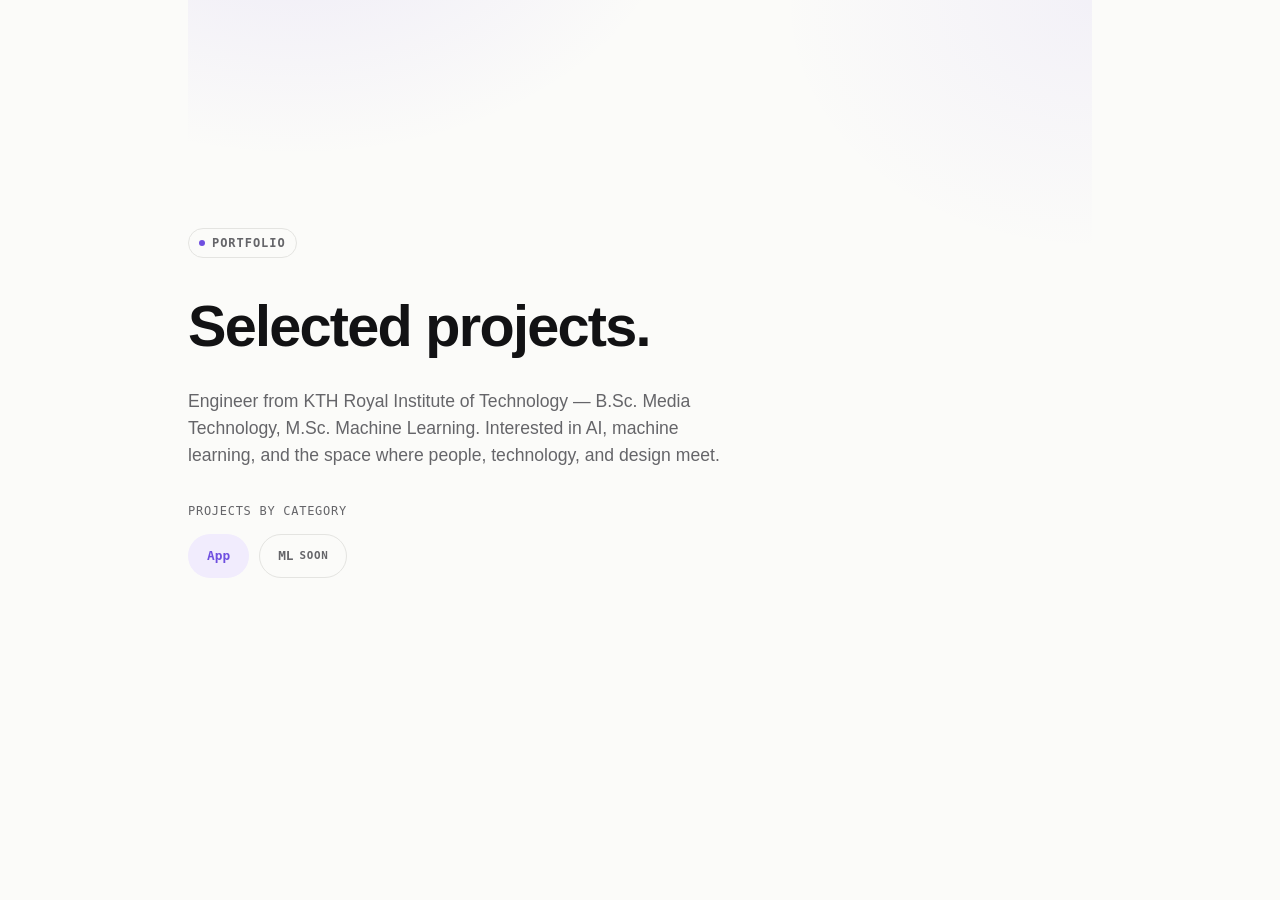
==== index.html @ e542e1f4 "Remove all name references from the portfolio The site no longer needs to identify who it belongs to" ====
<!DOCTYPE html>
<html lang="en">
<head>
<meta charset="UTF-8">
<meta name="viewport" content="width=device-width, initial-scale=1.0">
<title>Portfolio</title>
<meta name="description" content="Portfolio featuring selected projects.">
<meta name="robots" content="noindex, nofollow">
<meta name="color-scheme" content="light">
<link rel="icon" href="data:,">
<link rel="stylesheet" href="assets/css/style.css">
</head>
<body>

<div class="wrap">
  <header class="hero landing">
    <div>
      <p class="eyebrow">Portfolio</p>
      <h1>Selected projects.</h1>
      <p class="bio">Engineer from KTH Royal Institute of Technology — B.Sc. Media Technology, M.Sc. Machine Learning. Interested in AI, machine learning, and the space where people, technology, and design meet.</p>
      <p class="section-label">Projects by category</p>
      <nav class="categories" aria-label="Project categories">
        <a class="cat-pill" href="app.html">App</a>
        <span class="cat-pill is-disabled">ML <span class="soon">soon</span></span>
      </nav>
    </div>
  </header>
</div>

</body>
</html>
---- assets/css/style.css ----
:root{
  --bg: #fbfbf9;
  --ink: #121214;
  --muted: #656569;
  --line: #e4e4e1;
  --accent: #6f4fe0;
  --accent-soft: #f1ecfd;
  --mono: ui-monospace, "SF Mono", "Roboto Mono", Menlo, Consolas, monospace;
  --sans: -apple-system, BlinkMacSystemFont, "Inter", "Segoe UI", Roboto, sans-serif;
  --maxw: 960px;
}

* { box-sizing: border-box; }

html { scroll-behavior: smooth; }

body{
  margin: 0;
  background: var(--bg);
  color: var(--ink);
  font-family: var(--sans);
  line-height: 1.55;
  -webkit-font-smoothing: antialiased;
  overflow-x: hidden;
}

a{ color: inherit; }

:focus-visible{
  outline: 2px solid var(--ink);
  outline-offset: 3px;
  border-radius: 2px;
}

.wrap{
  max-width: var(--maxw);
  margin: 0 auto;
  padding: 0 28px;
}

header.hero{
  position: relative;
  padding: 108px 0 76px;
  border-bottom: 1px solid var(--line);
  overflow: hidden;
  background:
    radial-gradient(600px 420px at 12% -15%, rgba(111,79,224,0.10), transparent 65%),
    radial-gradient(520px 420px at 100% 0%, rgba(111,79,224,0.06), transparent 60%);
}

/* Landing page hero: full-height, centered, no lower content to lead into */
header.hero.landing{
  min-height: 86vh;
  display: flex;
  align-items: center;
  border-bottom: none;
}

.back-link{
  display: inline-flex;
  align-items: center;
  gap: 6px;
  font-family: var(--mono);
  font-size: 0.82rem;
  font-weight: 600;
  color: var(--muted);
  text-decoration: none;
  margin: 0 0 28px;
}

.back-link:hover{ color: var(--ink); }

.scroll-hint{
  display: inline-flex;
  align-items: center;
  gap: 8px;
  font-family: var(--mono);
  font-size: 0.85rem;
  color: var(--muted);
  margin: 14px 0 0;
}

.scroll-hint .chevron{
  display: inline-block;
  animation: scroll-bob 1.6s ease-in-out infinite;
}

@keyframes scroll-bob{
  0%, 100%{ transform: translateY(0); }
  50%{ transform: translateY(4px); }
}

@media (prefers-reduced-motion: reduce){
  .scroll-hint .chevron{ animation: none; }
}

.eyebrow{
  display: inline-flex;
  align-items: center;
  gap: 7px;
  font-family: var(--mono);
  font-size: 12px;
  letter-spacing: 0.08em;
  text-transform: uppercase;
  color: var(--muted);
  background: rgba(251,251,249,0.7);
  border: 1px solid var(--line);
  padding: 5px 10px;
  border-radius: 999px;
  margin: 0 0 24px;
  font-weight: 600;
}

.eyebrow::before{
  content: "";
  width: 6px;
  height: 6px;
  border-radius: 50%;
  background: var(--accent);
  flex-shrink: 0;
}

h1{
  font-size: clamp(2.4rem, 6vw, 3.6rem);
  margin: 0 0 16px;
  letter-spacing: -0.03em;
  font-weight: 700;
}

.bio{
  font-size: 1.1rem;
  color: var(--muted);
  max-width: 56ch;
  margin: 0 0 32px;
}

.section-label{
  font-family: var(--mono);
  font-size: 12px;
  letter-spacing: 0.06em;
  text-transform: uppercase;
  color: var(--muted);
  margin: 0 0 14px;
}

.categories{
  display: flex;
  gap: 10px;
}

.cat-pill{
  display: inline-flex;
  align-items: center;
  justify-content: center;
  gap: 6px;
  min-height: 44px;
  font-family: var(--mono);
  font-size: 0.8rem;
  font-weight: 600;
  text-decoration: none;
  color: var(--accent);
  background: var(--accent-soft);
  border: 1px solid transparent;
  padding: 0 18px;
  border-radius: 999px;
  transition: transform 0.15s ease, background 0.15s ease;
}

a.cat-pill:hover{
  background: var(--accent);
  color: #fff;
}

.cat-pill.is-disabled{
  color: var(--muted);
  background: transparent;
  border-color: var(--line);
}

.cat-pill .soon{
  font-size: 0.68rem;
  color: var(--muted);
  text-transform: uppercase;
  letter-spacing: 0.06em;
}

main{
  padding-bottom: 20px;
}

section.project{
  position: relative;
  padding: 72px 0;
  border-bottom: 1px solid var(--line);
}

.kicker{
  display: flex;
  align-items: center;
  gap: 10px;
  font-family: var(--mono);
  font-size: 12px;
  letter-spacing: 0.06em;
  text-transform: uppercase;
  color: var(--accent);
  font-weight: 600;
  margin: 0 0 10px;
}

.kicker .bar{
  width: 20px;
  height: 2px;
  background: var(--accent);
  flex-shrink: 0;
}

.index-no{
  font-family: var(--mono);
  font-weight: 700;
  font-size: clamp(2.6rem, 6vw, 3.6rem);
  line-height: 1;
  position: absolute;
  top: 68px;
  right: 28px;
  letter-spacing: -0.02em;
  user-select: none;
}

.index-no--1{ color: #b3a2ef; }
.index-no--2{ color: #ffb199; }

.project-copy h2{
  font-size: 1.7rem;
  margin: 0 0 14px;
  letter-spacing: -0.01em;
  font-weight: 700;
  max-width: 24ch;
}

.project-copy p{
  color: var(--muted);
  margin: 0 0 24px;
  font-size: 1.02rem;
  max-width: 62ch;
}

.stack{
  list-style: none;
  display: flex;
  flex-wrap: wrap;
  gap: 8px;
  padding: 0;
  margin: 0 0 28px;
}

.stack li{
  font-family: var(--mono);
  font-size: 0.78rem;
  color: var(--accent);
  background: var(--accent-soft);
  padding: 5px 10px;
  border-radius: 4px;
  font-weight: 600;
}

.repo-link{
  display: inline-flex;
  align-items: center;
  gap: 6px;
  text-decoration: none;
  font-weight: 700;
  font-size: 0.95rem;
  color: var(--ink);
  border-bottom: 2px solid var(--accent);
  padding: 4px 0 5px;
}

.repo-link .arrow{
  color: var(--accent);
  transition: transform 0.15s ease;
}

.repo-link:hover .arrow{ transform: translate(3px, -3px); }

/* Screenshot filmstrip */
.filmstrip{
  margin-top: 44px;
  display: flex;
  flex-wrap: wrap;
  gap: 20px;
  padding-bottom: 6px;
}

.filmstrip img{
  width: 168px;
  height: auto;
  flex-shrink: 0;
  border: 1px solid var(--line);
  border-radius: 2px;
  box-shadow: 0 10px 20px -16px rgba(17,17,20,0.25);
  background: #fff;
  display: block;
}

/* Micro Walk visual */
.stat-row{
  display: flex;
  flex-wrap: wrap;
  gap: 8px 24px;
  margin: 0 0 28px;
  font-family: var(--mono);
}

.stat{
  display: flex;
  align-items: baseline;
  gap: 8px;
  padding-right: 24px;
  border-right: 1px solid var(--line);
}

.stat:last-child{
  padding-right: 0;
  border-right: none;
}

.stat .num{
  font-size: 1rem;
  font-weight: 700;
  color: var(--accent);
  font-variant-numeric: tabular-nums;
}

.stat .label{
  font-size: 0.82rem;
  color: var(--muted);
}

.media-row{
  margin-top: 44px;
  display: flex;
  flex-wrap: wrap;
  gap: 20px;
}

.media-row figure{
  margin: 0;
  width: 168px;
  flex-shrink: 0;
}

.media-frame{
  width: 168px;
  aspect-ratio: 9 / 18;
  overflow: hidden;
  border: 1px solid var(--line);
  border-radius: 2px;
  box-shadow: 0 10px 20px -16px rgba(17,17,20,0.25);
  background: #000;
}

.media-frame img,
.media-frame video{
  width: 100%;
  height: 100%;
  object-fit: cover;
  object-position: top center;
  display: block;
}

.media-row figcaption{
  margin-top: 8px;
  font-family: var(--mono);
  font-size: 0.72rem;
  color: var(--muted);
}

@media (prefers-reduced-motion: reduce){
  html{ scroll-behavior: auto; }
  .repo-link .arrow{
    transition: none !important;
  }
}

@media (max-width: 700px){
  header.hero{ padding: 76px 0 48px; }
  header.hero.landing{ min-height: auto; padding: 64px 0 56px; }
  section.project{ padding: 52px 0; }
  .index-no{ top: 52px; }
}
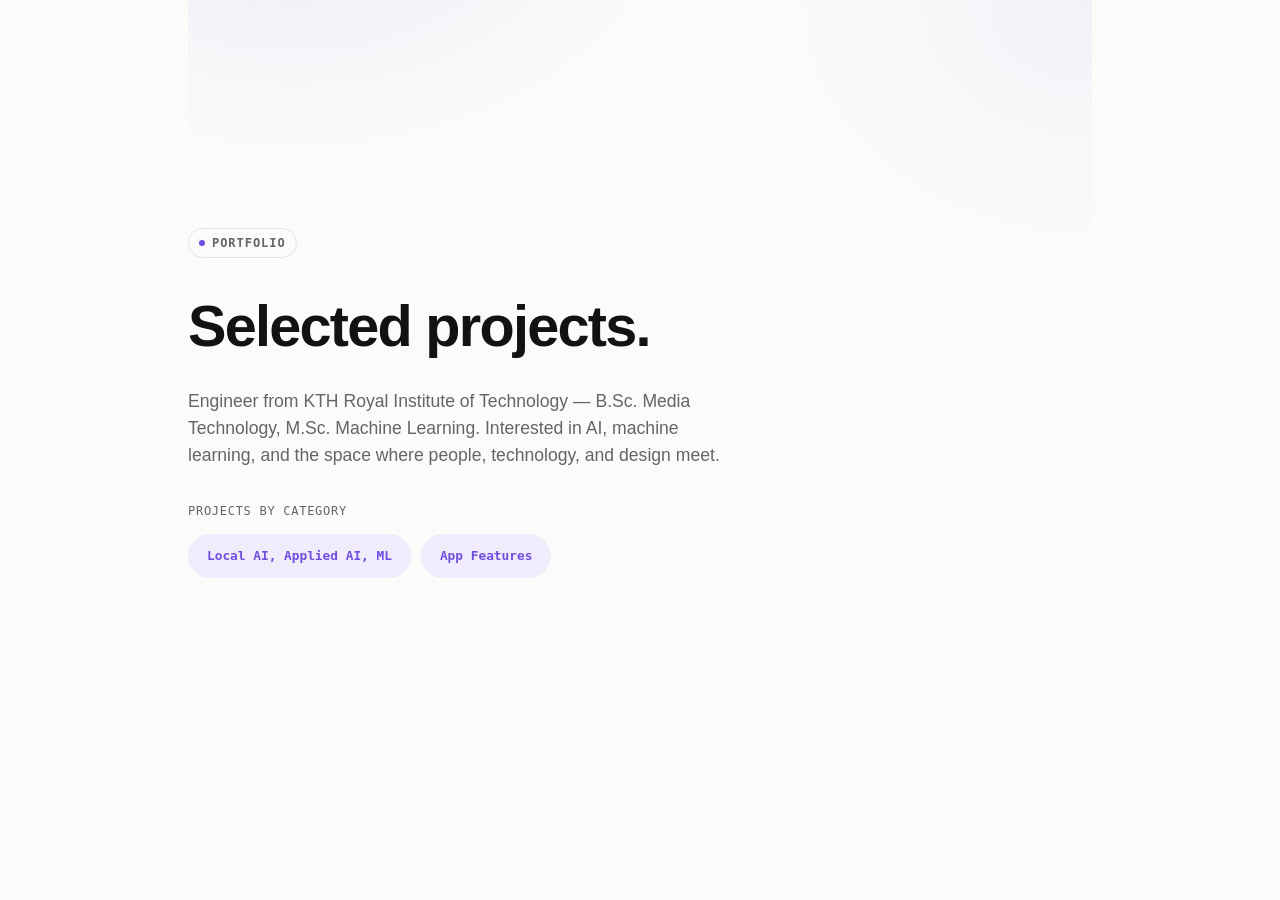
==== commit 7c555d49: "Add Local Agent project under new Local AI/Applied AI/ML category - Swap category order: ML now list" ====
--- a/index.html
+++ b/index.html
@@ -20,8 +20,8 @@
       <p class="bio">Engineer from KTH Royal Institute of Technology — B.Sc. Media Technology, M.Sc. Machine Learning. Interested in AI, machine learning, and the space where people, technology, and design meet.</p>
       <p class="section-label">Projects by category</p>
       <nav class="categories" aria-label="Project categories">
-        <a class="cat-pill" href="app.html">App</a>
-        <span class="cat-pill is-disabled">ML <span class="soon">soon</span></span>
+        <a class="cat-pill" href="ml.html">Local AI, Applied AI, ML</a>
+        <a class="cat-pill" href="app.html">App Features</a>
       </nav>
     </div>
   </header>
--- a/assets/css/style.css
+++ b/assets/css/style.css
@@ -375,6 +375,42 @@
   color: var(--muted);
 }
 
+/* Wide variant of .media-row/.media-frame, for landscape screenshots and
+   screen-recorded video (desktop/web UI demos) rather than phone screens. */
+.media-stack{
+  margin-top: 44px;
+  display: flex;
+  flex-direction: column;
+  gap: 24px;
+}
+
+.media-stack figure{
+  margin: 0;
+}
+
+.media-frame--wide{
+  width: 100%;
+  overflow: hidden;
+  border: 1px solid var(--line);
+  border-radius: 6px;
+  box-shadow: 0 10px 20px -16px rgba(17,17,20,0.25);
+  background: #000;
+}
+
+.media-frame--wide img,
+.media-frame--wide video{
+  width: 100%;
+  height: auto;
+  display: block;
+}
+
+.media-stack figcaption{
+  margin-top: 8px;
+  font-family: var(--mono);
+  font-size: 0.72rem;
+  color: var(--muted);
+}
+
 @media (prefers-reduced-motion: reduce){
   html{ scroll-behavior: auto; }
   .repo-link .arrow{
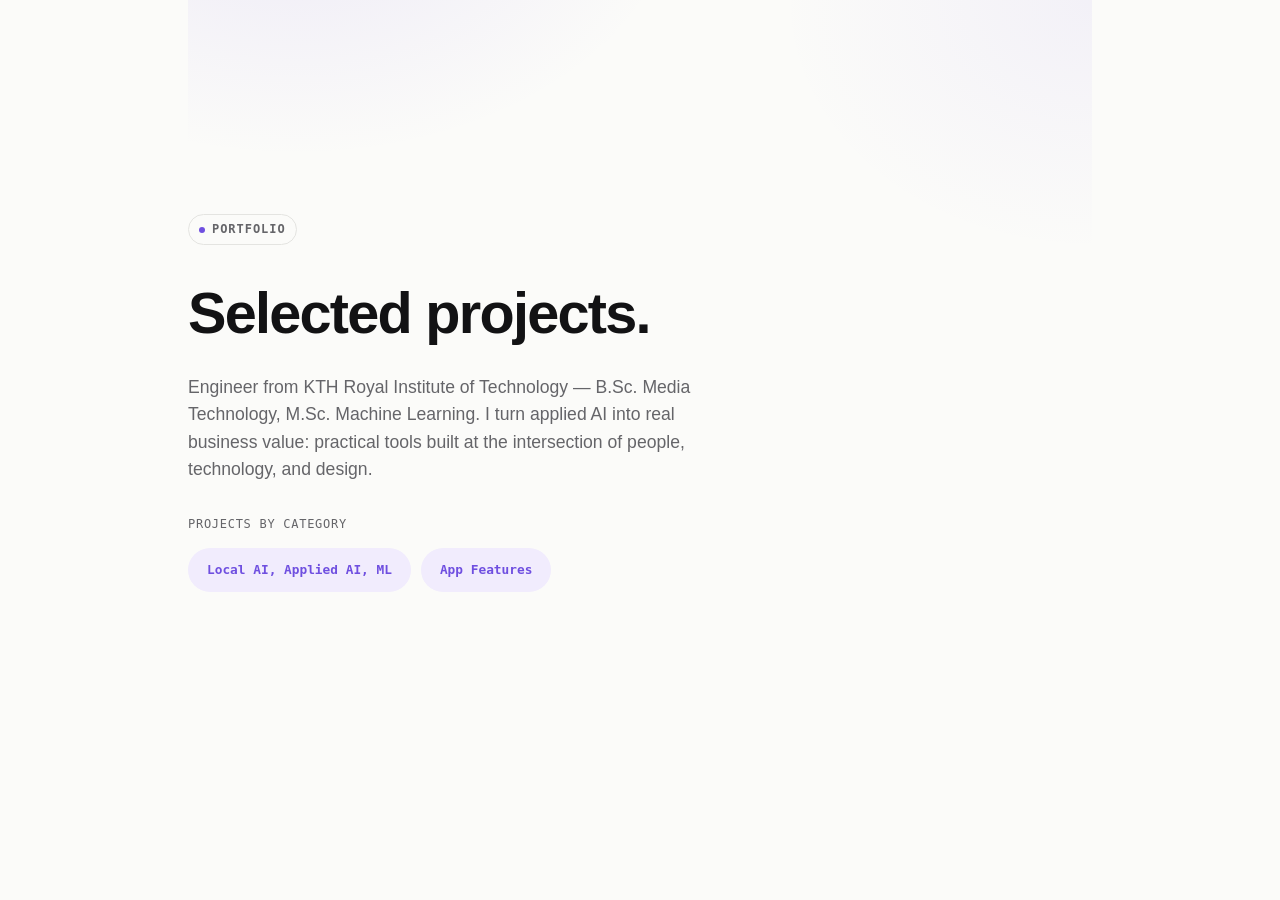
==== commit 3840787b: "Rework bio to foreground applied AI / business value" ====
--- a/index.html
+++ b/index.html
@@ -17,7 +17,7 @@
     <div>
       <p class="eyebrow">Portfolio</p>
       <h1>Selected projects.</h1>
-      <p class="bio">Engineer from KTH Royal Institute of Technology — B.Sc. Media Technology, M.Sc. Machine Learning. Interested in AI, machine learning, and the space where people, technology, and design meet.</p>
+      <p class="bio">Engineer from KTH Royal Institute of Technology — B.Sc. Media Technology, M.Sc. Machine Learning. I turn applied AI into real business value: practical tools built at the intersection of people, technology, and design.</p>
       <p class="section-label">Projects by category</p>
       <nav class="categories" aria-label="Project categories">
         <a class="cat-pill" href="ml.html">Local AI, Applied AI, ML</a>
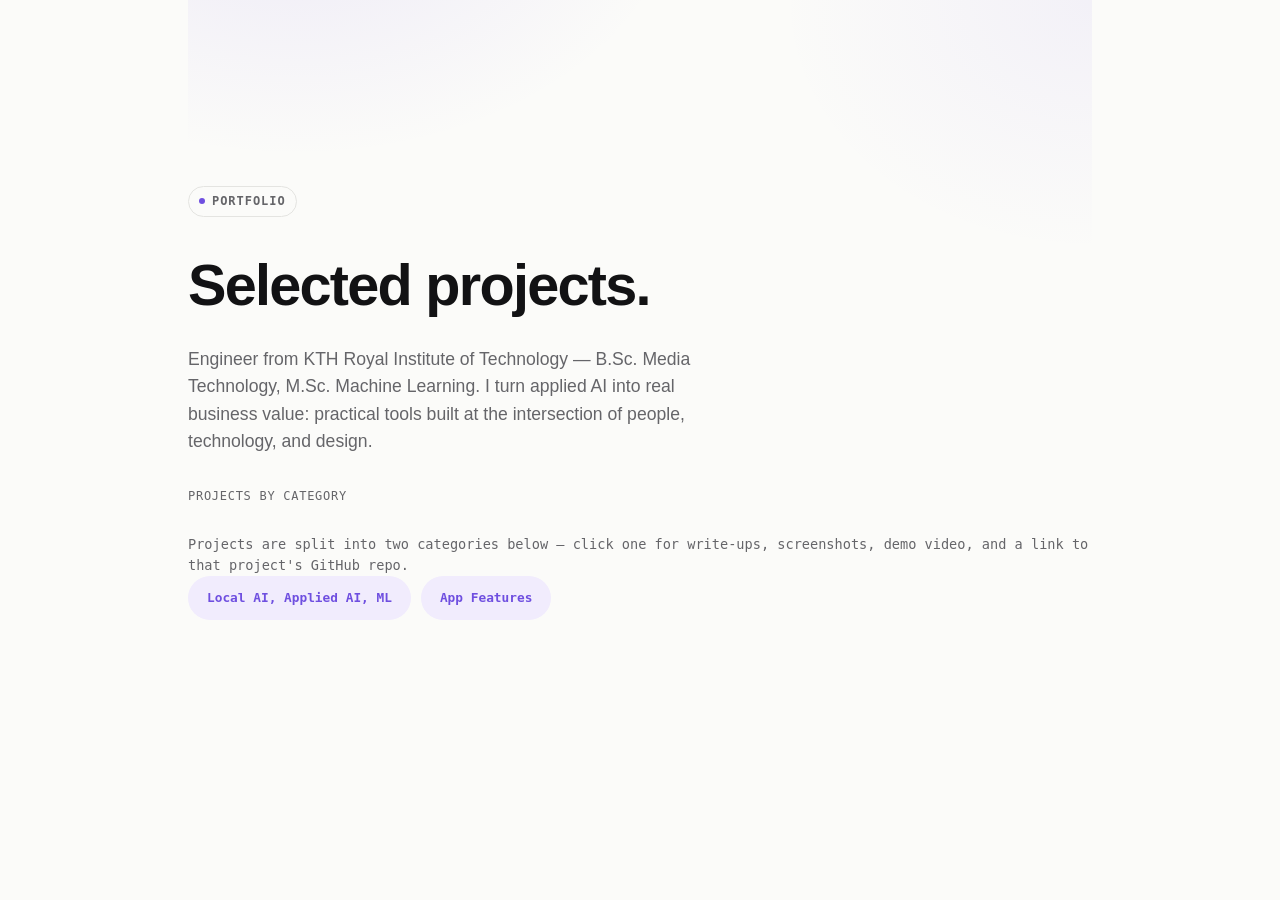
==== commit 3205361f: "Add explanatory line on landing page for the two project categories" ====
--- a/index.html
+++ b/index.html
@@ -19,6 +19,7 @@
       <h1>Selected projects.</h1>
       <p class="bio">Engineer from KTH Royal Institute of Technology — B.Sc. Media Technology, M.Sc. Machine Learning. I turn applied AI into real business value: practical tools built at the intersection of people, technology, and design.</p>
       <p class="section-label">Projects by category</p>
+      <p class="scroll-hint">Projects are split into two categories below — click one for write-ups, screenshots, demo video, and a link to that project's GitHub repo.</p>
       <nav class="categories" aria-label="Project categories">
         <a class="cat-pill" href="ml.html">Local AI, Applied AI, ML</a>
         <a class="cat-pill" href="app.html">App Features</a>
--- a/assets/css/style.css
+++ b/assets/css/style.css
@@ -411,6 +411,43 @@
   color: var(--muted);
 }
 
+/* Compact row of landscape screenshots, sized like .filmstrip/.media-row
+   but wide enough not to crop desktop/web UI screenshots. */
+.media-row-sm{
+  margin-top: 44px;
+  display: flex;
+  flex-wrap: wrap;
+  gap: 20px;
+}
+
+.media-row-sm figure{
+  margin: 0;
+  width: 260px;
+  flex-shrink: 0;
+}
+
+.media-frame--wide-sm{
+  width: 260px;
+  overflow: hidden;
+  border: 1px solid var(--line);
+  border-radius: 2px;
+  box-shadow: 0 10px 20px -16px rgba(17,17,20,0.25);
+  background: #fff;
+}
+
+.media-frame--wide-sm img{
+  width: 100%;
+  height: auto;
+  display: block;
+}
+
+.media-row-sm figcaption{
+  margin-top: 8px;
+  font-family: var(--mono);
+  font-size: 0.72rem;
+  color: var(--muted);
+}
+
 @media (prefers-reduced-motion: reduce){
   html{ scroll-behavior: auto; }
   .repo-link .arrow{
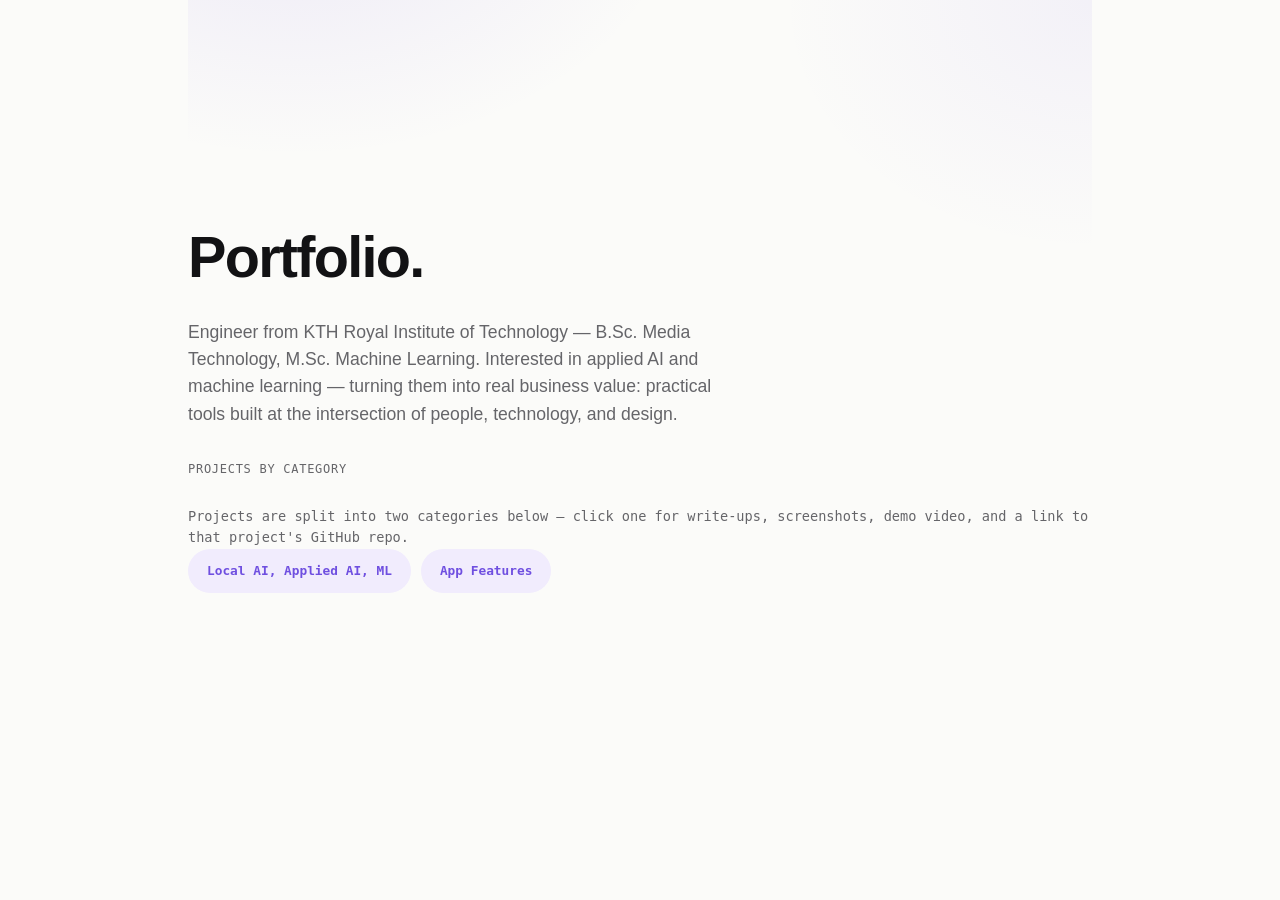
==== commit 6a8930d5: "Remove non-functional Portfolio eyebrow pill, rename heading to Portfolio, update bio" ====
--- a/index.html
+++ b/index.html
@@ -15,9 +15,8 @@
 <div class="wrap">
   <header class="hero landing">
     <div>
-      <p class="eyebrow">Portfolio</p>
-      <h1>Selected projects.</h1>
-      <p class="bio">Engineer from KTH Royal Institute of Technology — B.Sc. Media Technology, M.Sc. Machine Learning. I turn applied AI into real business value: practical tools built at the intersection of people, technology, and design.</p>
+      <h1>Portfolio.</h1>
+      <p class="bio">Engineer from KTH Royal Institute of Technology — B.Sc. Media Technology, M.Sc. Machine Learning. Interested in applied AI and machine learning — turning them into real business value: practical tools built at the intersection of people, technology, and design.</p>
       <p class="section-label">Projects by category</p>
       <p class="scroll-hint">Projects are split into two categories below — click one for write-ups, screenshots, demo video, and a link to that project's GitHub repo.</p>
       <nav class="categories" aria-label="Project categories">
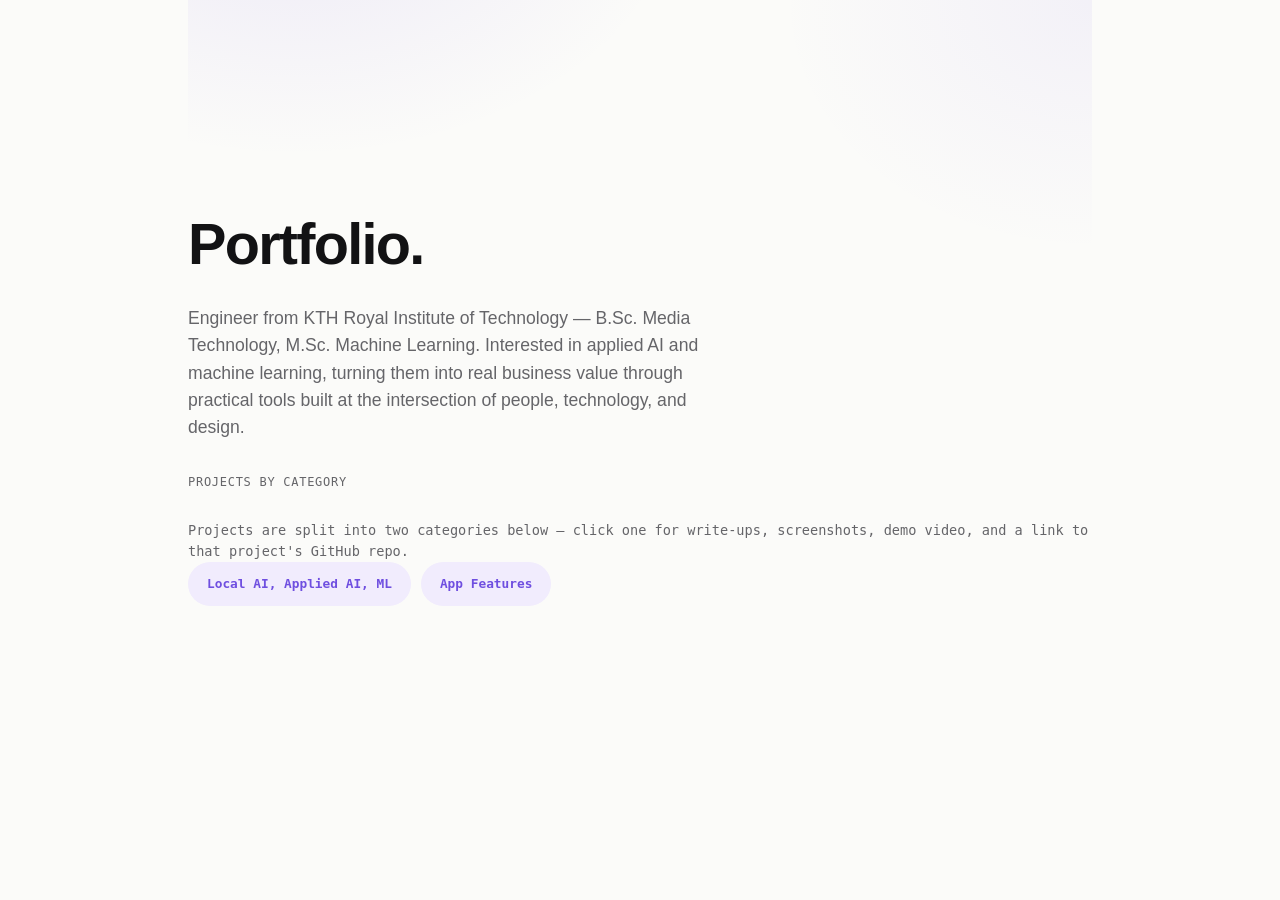
==== commit 902327a3: "Remove colon from bio, smooth sentence flow" ====
--- a/index.html
+++ b/index.html
@@ -16,7 +16,7 @@
   <header class="hero landing">
     <div>
       <h1>Portfolio.</h1>
-      <p class="bio">Engineer from KTH Royal Institute of Technology — B.Sc. Media Technology, M.Sc. Machine Learning. Interested in applied AI and machine learning — turning them into real business value: practical tools built at the intersection of people, technology, and design.</p>
+      <p class="bio">Engineer from KTH Royal Institute of Technology — B.Sc. Media Technology, M.Sc. Machine Learning. Interested in applied AI and machine learning, turning them into real business value through practical tools built at the intersection of people, technology, and design.</p>
       <p class="section-label">Projects by category</p>
       <p class="scroll-hint">Projects are split into two categories below — click one for write-ups, screenshots, demo video, and a link to that project's GitHub repo.</p>
       <nav class="categories" aria-label="Project categories">
--- a/assets/css/style.css
+++ b/assets/css/style.css
@@ -422,12 +422,12 @@
 
 .media-row-sm figure{
   margin: 0;
-  width: 260px;
+  width: 360px;
   flex-shrink: 0;
 }
 
 .media-frame--wide-sm{
-  width: 260px;
+  width: 360px;
   overflow: hidden;
   border: 1px solid var(--line);
   border-radius: 2px;
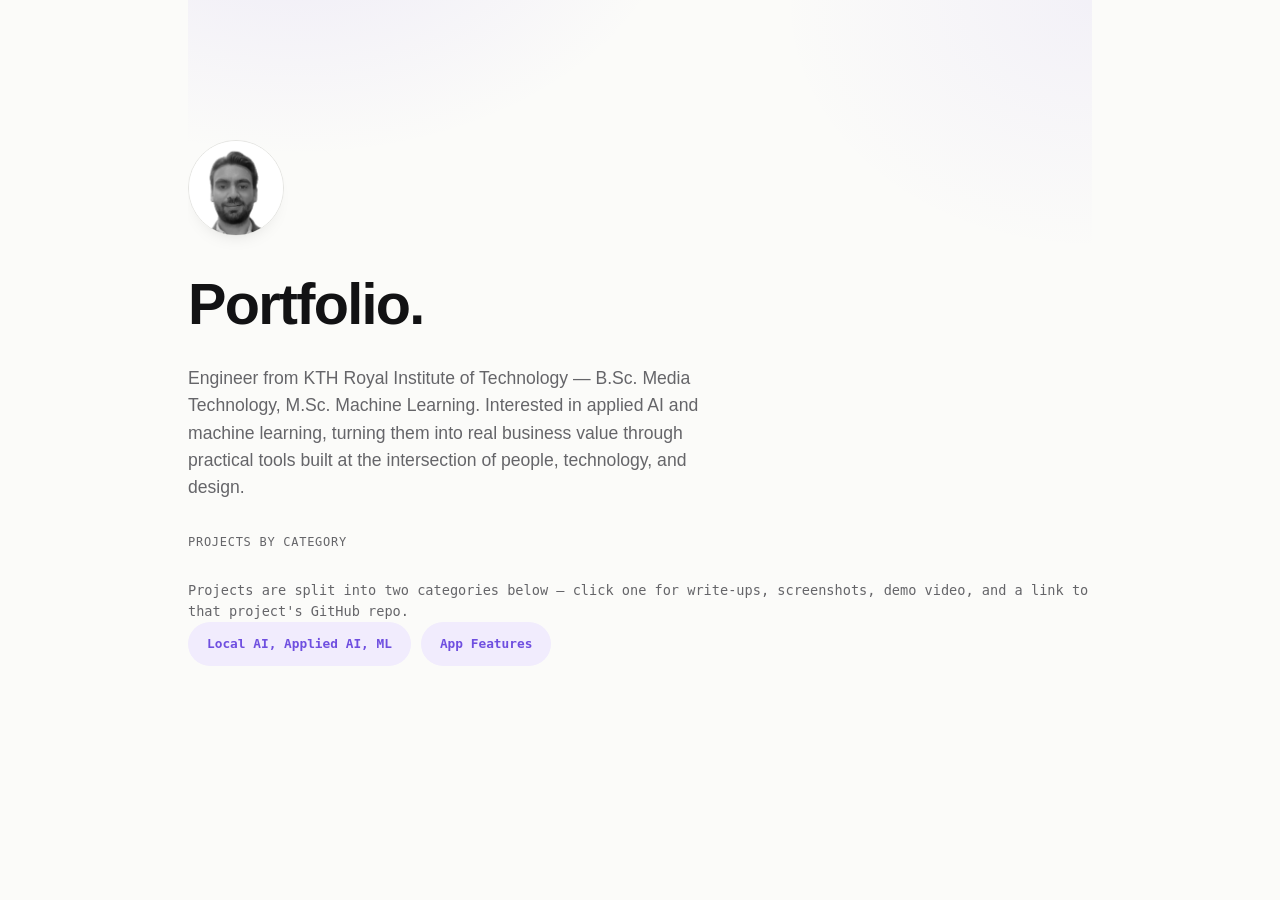
==== commit 537a5eb7: "Add profile headshot above the Portfolio heading" ====
--- a/index.html
+++ b/index.html
@@ -15,6 +15,7 @@
 <div class="wrap">
   <header class="hero landing">
     <div>
+      <img class="headshot" src="assets/img/headshot.jpg" alt="Profile photo" width="96" height="96">
       <h1>Portfolio.</h1>
       <p class="bio">Engineer from KTH Royal Institute of Technology — B.Sc. Media Technology, M.Sc. Machine Learning. Interested in applied AI and machine learning, turning them into real business value through practical tools built at the intersection of people, technology, and design.</p>
       <p class="section-label">Projects by category</p>
--- a/assets/css/style.css
+++ b/assets/css/style.css
@@ -134,6 +134,18 @@
   margin: 0 0 32px;
 }
 
+.headshot{
+  width: 96px;
+  height: 96px;
+  border-radius: 50%;
+  object-fit: cover;
+  object-position: top center;
+  display: block;
+  margin-bottom: 24px;
+  border: 1px solid var(--line);
+  box-shadow: 0 10px 20px -16px rgba(17,17,20,0.25);
+}
+
 .section-label{
   font-family: var(--mono);
   font-size: 12px;
